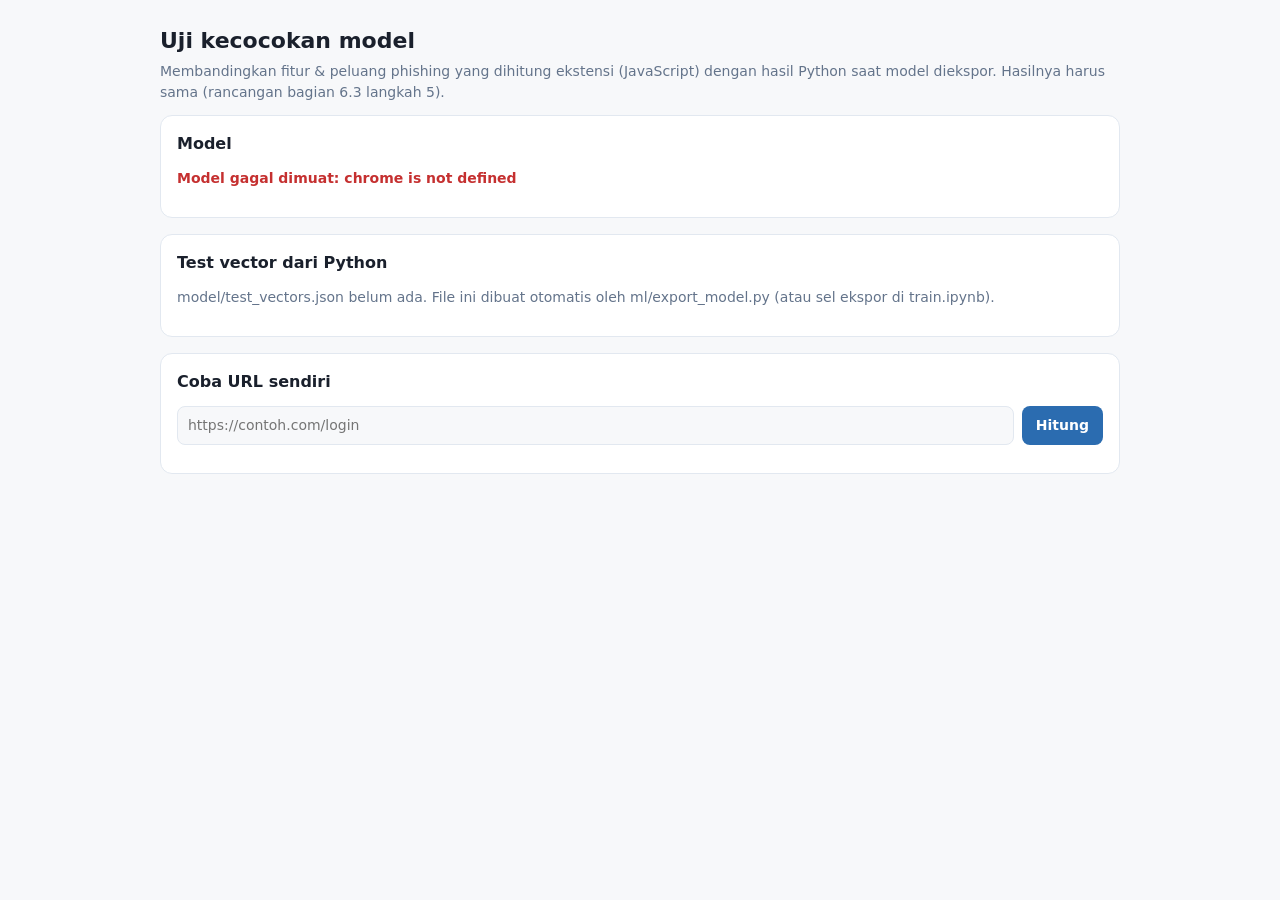
==== extension/ui/selftest.html @ f32b106c "Add : Keperluan File" ====
<!doctype html>
<html lang="id">
<head>
  <meta charset="utf-8">
  <meta name="viewport" content="width=device-width, initial-scale=1">
  <title>Uji Kecocokan Model</title>
  <style>
    :root {
      --bg: #f7f8fa; --card: #fff; --border: #e2e8f0; --text: #1a202c; --muted: #64748b;
      --ok: #2f855a; --bad: #c53030; --accent: #2b6cb0;
      color-scheme: light;
    }
    @media (prefers-color-scheme: dark) {
      :root {
        --bg: #11151f; --card: #1a1f2e; --border: #2d3548; --text: #e2e8f0; --muted: #a0aec0;
        --ok: #68d391; --bad: #fc8181; --accent: #90cdf4;
        color-scheme: dark;
      }
    }
    * { box-sizing: border-box; }
    body { margin: 0; padding: 24px 16px; background: var(--bg); color: var(--text); font: 14px/1.5 system-ui, -apple-system, 'Segoe UI', Roboto, sans-serif; }
    main { max-width: 960px; margin: 0 auto; }
    h1 { margin: 0 0 4px; font-size: 22px; }
    h2 { margin: 0 0 12px; font-size: 16px; }
    p { margin: 0 0 12px; }
    .muted { color: var(--muted); }
    .card { margin-bottom: 16px; padding: 16px; background: var(--card); border: 1px solid var(--border); border-radius: 12px; }
    .ok { color: var(--ok); font-weight: 600; }
    .bad { color: var(--bad); font-weight: 600; }
    .table-wrap { overflow-x: auto; }
    table { width: 100%; border-collapse: collapse; font-size: 13px; }
    th, td { padding: 6px 8px; border-bottom: 1px solid var(--border); text-align: left; vertical-align: top; }
    th { color: var(--muted); font-weight: 600; }
    td.num { font-variant-numeric: tabular-nums; text-align: right; }
    code { font-family: ui-monospace, 'SFMono-Regular', Consolas, monospace; font-size: 12px; word-break: break-all; }
    form { display: flex; gap: 8px; margin-bottom: 12px; }
    input { flex: 1; min-width: 0; padding: 8px 10px; border: 1px solid var(--border); border-radius: 8px; background: var(--bg); color: var(--text); font: inherit; }
    button { padding: 8px 14px; border: 0; border-radius: 8px; background: var(--accent); color: var(--card); font: inherit; font-weight: 600; cursor: pointer; }
  </style>
</head>
<body>
  <main>
    <h1>Uji kecocokan model</h1>
    <p class="muted">Membandingkan fitur &amp; peluang phishing yang dihitung ekstensi (JavaScript) dengan hasil Python saat model diekspor. Hasilnya harus sama (rancangan bagian 6.3 langkah 5).</p>

    <section class="card">
      <h2>Model</h2>
      <div id="model-summary">Memuat…</div>
    </section>

    <section class="card">
      <h2>Test vector dari Python</h2>
      <div id="vector-summary">Memuat…</div>
      <div class="table-wrap" id="vector-table"></div>
    </section>

    <section class="card">
      <h2>Coba URL sendiri</h2>
      <form id="try-form">
        <input id="try-input" type="text" placeholder="https://contoh.com/login" required>
        <button type="submit">Hitung</button>
      </form>
      <div class="table-wrap" id="try-result"></div>
    </section>
  </main>

  <script src="../lib/suffix-list.js"></script>
  <script src="../lib/domain.js"></script>
  <script src="../features.js"></script>
  <script src="../model/ml-engine.js"></script>
  <script src="selftest.js"></script>
</body>
</html>
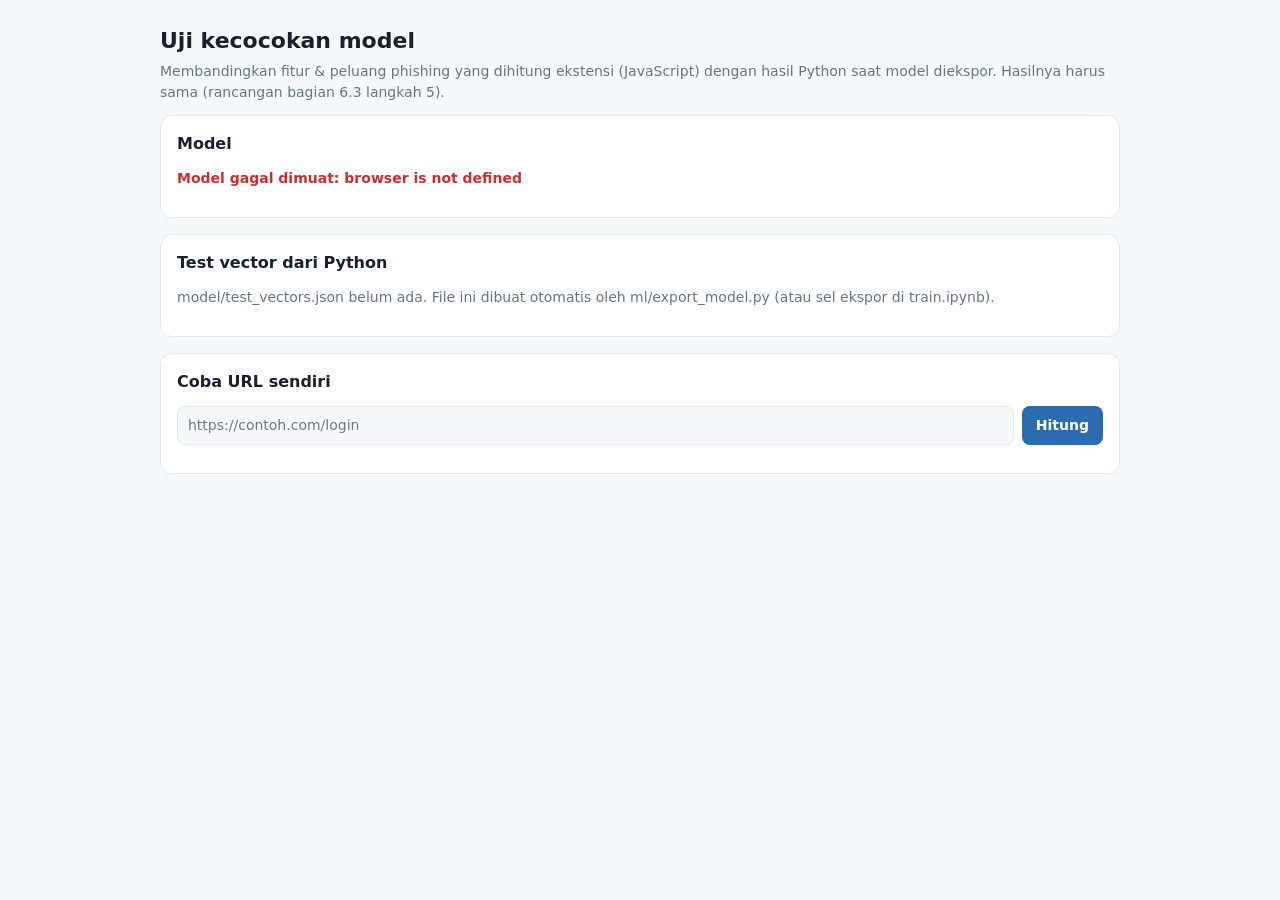
==== commit b316832f: "Chaange" ====
--- a/extension/ui/selftest.html
+++ b/extension/ui/selftest.html
@@ -64,6 +64,7 @@
     </section>
   </main>
 
+  <script src="../lib/compat.js"></script>
   <script src="../lib/suffix-list.js"></script>
   <script src="../lib/domain.js"></script>
   <script src="../features.js"></script>
